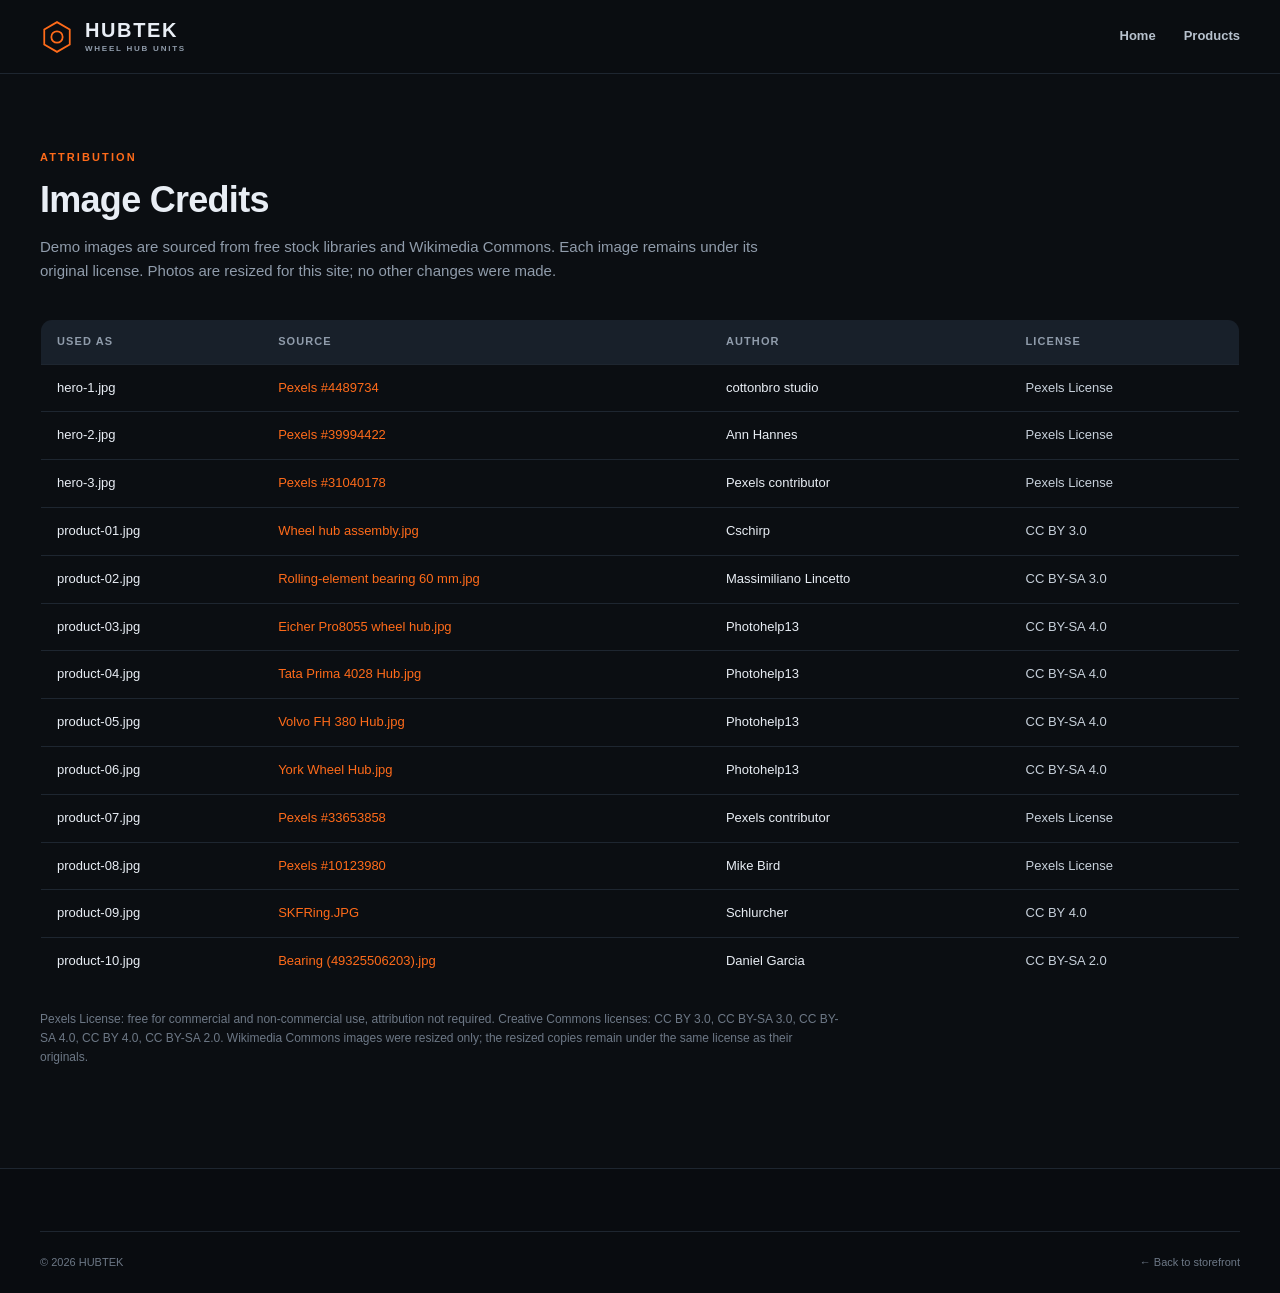
==== credits.html @ 207f2d63 "更新网站内容与图片资源" ====
<!DOCTYPE html>
<html lang="en">
<head>
  <meta charset="UTF-8">
  <meta name="viewport" content="width=device-width, initial-scale=1.0">
  <title>Image Credits | HUBTEK</title>
  <link rel="icon" href="data:image/svg+xml,%3Csvg xmlns='http://www.w3.org/2000/svg' viewBox='0 0 64 64'%3E%3Crect width='64' height='64' rx='14' fill='%230b0e12'/%3E%3Cpath d='M32 8 52 20v24L32 56 12 44V20z' fill='none' stroke='%23ff6b1a' stroke-width='4'/%3E%3C/svg%3E">
  <link rel="stylesheet" href="css/style.css">
  <style>
    .credits-page { padding: 70px 0 100px; }
    .credits-page h1 { font-size: 36px; margin-bottom: 14px; }
    .credits-lead { color: var(--muted); max-width: 760px; margin-bottom: 36px; }
    .credits-table { width: 100%; border-collapse: collapse; border: 1px solid var(--line); border-radius: 12px; overflow: hidden; }
    .credits-table th, .credits-table td { padding: 13px 16px; text-align: left; border-bottom: 1px solid var(--line-soft); font-size: 13px; vertical-align: top; }
    .credits-table th { background: var(--panel-2); color: var(--muted); font-size: 11px; text-transform: uppercase; letter-spacing: .1em; }
    .credits-table tr:last-child td { border-bottom: 0; }
    .credits-table a { color: var(--accent); }
    .license { white-space: nowrap; color: var(--silver); }
    .credits-note { margin-top: 24px; color: var(--muted-2); font-size: 12px; max-width: 800px; }
    @media (max-width: 620px) { .credits-table th, .credits-table td { padding: 10px; font-size: 11px; } }
  </style>
</head>
<body>
  <header class="site-header">
    <div class="container header-inner">
      <a class="brand" href="index.html">
        <svg class="brand-mark" viewBox="0 0 48 48" aria-hidden="true">
          <path d="M24 3 42 13.5v21L24 45 6 34.5v-21z" fill="none" stroke="currentColor" stroke-width="2.5"/>
          <circle cx="24" cy="24" r="8" fill="none" stroke="currentColor" stroke-width="2.5"/>
        </svg>
        <span class="brand-text"><strong>HUBTEK</strong><small>WHEEL HUB UNITS</small></span>
      </a>
      <nav class="main-nav"><a href="index.html#home">Home</a><a href="index.html#products">Products</a></nav>
    </div>
  </header>

  <main class="credits-page">
    <div class="container">
      <span class="eyebrow">ATTRIBUTION</span>
      <h1>Image Credits</h1>
      <p class="credits-lead">Demo images are sourced from free stock libraries and Wikimedia Commons. Each image remains under its original license. Photos are resized for this site; no other changes were made.</p>

      <table class="credits-table">
        <thead><tr><th>Used as</th><th>Source</th><th>Author</th><th>License</th></tr></thead>
        <tbody>
          <tr><td>hero-1.jpg</td><td><a href="https://www.pexels.com/photo/chrome-car-wheel-with-tire-4489734/">Pexels #4489734</a></td><td>cottonbro studio</td><td class="license">Pexels License</td></tr>
          <tr><td>hero-2.jpg</td><td><a href="https://www.pexels.com/photo/close-up-photo-of-industrial-ball-bearings-39994422/">Pexels #39994422</a></td><td>Ann Hannes</td><td class="license">Pexels License</td></tr>
          <tr><td>hero-3.jpg</td><td><a href="https://www.pexels.com/photo/auto-repair-dismantled-car-brake-system-31040178/">Pexels #31040178</a></td><td>Pexels contributor</td><td class="license">Pexels License</td></tr>
          <tr><td>product-01.jpg</td><td><a href="https://commons.wikimedia.org/wiki/File:Wheel_hub_assembly.jpg">Wheel hub assembly.jpg</a></td><td>Cschirp</td><td class="license">CC BY 3.0</td></tr>
          <tr><td>product-02.jpg</td><td><a href="https://commons.wikimedia.org/wiki/File:Rolling-element_bearing_60_mm.jpg">Rolling-element bearing 60 mm.jpg</a></td><td>Massimiliano Lincetto</td><td class="license">CC BY-SA 3.0</td></tr>
          <tr><td>product-03.jpg</td><td><a href="https://commons.wikimedia.org/wiki/File:Eicher_Pro8055_wheel_hub.jpg">Eicher Pro8055 wheel hub.jpg</a></td><td>Photohelp13</td><td class="license">CC BY-SA 4.0</td></tr>
          <tr><td>product-04.jpg</td><td><a href="https://commons.wikimedia.org/wiki/File:Tata_Prima_4028_Hub.jpg">Tata Prima 4028 Hub.jpg</a></td><td>Photohelp13</td><td class="license">CC BY-SA 4.0</td></tr>
          <tr><td>product-05.jpg</td><td><a href="https://commons.wikimedia.org/wiki/File:Volvo_FH_380_Hub.jpg">Volvo FH 380 Hub.jpg</a></td><td>Photohelp13</td><td class="license">CC BY-SA 4.0</td></tr>
          <tr><td>product-06.jpg</td><td><a href="https://commons.wikimedia.org/wiki/File:York_Wheel_Hub.jpg">York Wheel Hub.jpg</a></td><td>Photohelp13</td><td class="license">CC BY-SA 4.0</td></tr>
          <tr><td>product-07.jpg</td><td><a href="https://www.pexels.com/photo/rusty-industrial-car-brake-drums-in-junkyard-33653858/">Pexels #33653858</a></td><td>Pexels contributor</td><td class="license">Pexels License</td></tr>
          <tr><td>product-08.jpg</td><td><a href="https://www.pexels.com/photo/close-up-shot-of-an-alloy-wheel-10123980/">Pexels #10123980</a></td><td>Mike Bird</td><td class="license">Pexels License</td></tr>
          <tr><td>product-09.jpg</td><td><a href="https://commons.wikimedia.org/wiki/File:SKFRing.JPG">SKFRing.JPG</a></td><td>Schlurcher</td><td class="license">CC BY 4.0</td></tr>
          <tr><td>product-10.jpg</td><td><a href="https://commons.wikimedia.org/wiki/File:Bearing_(49325506203).jpg">Bearing (49325506203).jpg</a></td><td>Daniel Garcia</td><td class="license">CC BY-SA 2.0</td></tr>
        </tbody>
      </table>

      <p class="credits-note">Pexels License: free for commercial and non-commercial use, attribution not required. Creative Commons licenses: <a href="https://creativecommons.org/licenses/by/3.0/">CC BY 3.0</a>, <a href="https://creativecommons.org/licenses/by-sa/3.0/">CC BY-SA 3.0</a>, <a href="https://creativecommons.org/licenses/by-sa/4.0/">CC BY-SA 4.0</a>, <a href="https://creativecommons.org/licenses/by/4.0/">CC BY 4.0</a>, <a href="https://creativecommons.org/licenses/by-sa/2.0/">CC BY-SA 2.0</a>. Wikimedia Commons images were resized only; the resized copies remain under the same license as their originals.</p>
    </div>
  </main>

  <footer class="site-footer">
    <div class="container footer-bottom">
      <span>© <span id="year"></span> HUBTEK</span>
      <a href="index.html">← Back to storefront</a>
    </div>
  </footer>
  <script>document.getElementById("year").textContent = new Date().getFullYear();</script>
</body>
</html>
---- css/style.css ----
/* ============================================================
   HUBTEK — industrial dark storefront
   Plain CSS, no framework, no build step.
   ============================================================ */

:root {
  --bg: #0b0e12;
  --bg-alt: #0e1218;
  --panel: #131921;
  --panel-2: #18202a;
  --line: #27303c;
  --line-soft: #1e2630;
  --text: #e9eef5;
  --muted: #909cab;
  --muted-2: #6d7886;
  --accent: #ff6b1a;
  --accent-soft: rgba(255, 107, 26, 0.12);
  --silver: #c7d0da;
  --radius: 14px;
  --radius-sm: 9px;
  --shadow: 0 18px 48px rgba(0, 0, 0, 0.35);
  --container: 1200px;
  --header-h: 74px;
  font-synthesis: none;
}

* { box-sizing: border-box; }

html {
  scroll-behavior: smooth;
  scroll-padding-top: calc(var(--header-h) + 18px);
}

body {
  margin: 0;
  background: var(--bg);
  color: var(--text);
  font-family: "Inter", "Segoe UI", Roboto, Helvetica, Arial, sans-serif;
  font-size: 15px;
  line-height: 1.6;
  -webkit-font-smoothing: antialiased;
}

a { color: inherit; text-decoration: none; }
button { font: inherit; cursor: pointer; }
img, svg { display: block; max-width: 100%; }
h1, h2, h3, h4 { margin: 0; line-height: 1.18; letter-spacing: -0.02em; }
p { margin: 0; }

.container {
  width: min(100% - 48px, var(--container));
  margin-inline: auto;
}

.eyebrow {
  display: inline-block;
  color: var(--accent);
  font-size: 11px;
  font-weight: 800;
  letter-spacing: 0.19em;
  text-transform: uppercase;
  margin-bottom: 12px;
}

/* ------------------------------------------------------------
   HEADER
   ------------------------------------------------------------ */
.site-header {
  position: sticky;
  top: 0;
  z-index: 60;
  height: var(--header-h);
  background: rgba(11, 14, 18, 0.88);
  backdrop-filter: blur(16px);
  border-bottom: 1px solid var(--line-soft);
}

.header-inner {
  height: 100%;
  display: flex;
  align-items: center;
  gap: 32px;
}

.brand { display: inline-flex; align-items: center; gap: 11px; flex-shrink: 0; }
.brand-mark { width: 34px; height: 34px; color: var(--accent); }
.brand-text { display: flex; flex-direction: column; line-height: 1; }
.brand-text strong { font-size: 20px; font-weight: 900; letter-spacing: 0.08em; }
.brand-text small { margin-top: 5px; font-size: 8px; letter-spacing: 0.22em; color: var(--muted); font-weight: 700; }

.main-nav { display: flex; align-items: center; gap: 28px; margin-left: auto; }
.main-nav a {
  font-size: 13px;
  font-weight: 600;
  color: #b7c1cd;
  transition: color 0.2s ease;
  position: relative;
}
.main-nav a::after {
  content: "";
  position: absolute;
  left: 0; bottom: -8px;
  width: 0; height: 2px;
  background: var(--accent);
  transition: width 0.2s ease;
}
.main-nav a:hover { color: #fff; }
.main-nav a:hover::after { width: 100%; }

.header-cta {
  flex-shrink: 0;
  padding: 10px 18px;
  border: 1px solid var(--accent);
  border-radius: 8px;
  color: #fff;
  font-size: 12px;
  font-weight: 750;
  letter-spacing: 0.02em;
  transition: background 0.2s ease, transform 0.2s ease;
}
.header-cta span { margin-left: 6px; }
.header-cta:hover { background: var(--accent); transform: translateY(-1px); }

.nav-toggle {
  display: none;
  width: 40px; height: 40px;
  padding: 9px;
  border: 1px solid var(--line);
  border-radius: 8px;
  background: transparent;
}
.nav-toggle span { display: block; height: 2px; background: var(--text); margin: 5px 0; border-radius: 2px; }

/* ------------------------------------------------------------
   HERO CAROUSEL
   ------------------------------------------------------------ */
.hero {
  position: relative;
  min-height: 540px;
  overflow: hidden;
  background: #0d1117;
  border-bottom: 1px solid var(--line-soft);
}

.hero-grid {
  position: absolute;
  inset: 0;
  pointer-events: none;
  opacity: 0.5;
  background-image:
    linear-gradient(rgba(255,255,255,0.032) 1px, transparent 1px),
    linear-gradient(90deg, rgba(255,255,255,0.032) 1px, transparent 1px);
  background-size: 58px 58px;
  mask-image: linear-gradient(90deg, transparent, #000 30%, #000 70%, transparent);
  -webkit-mask-image: linear-gradient(90deg, transparent, #000 30%, #000 70%, transparent);
}

.hero-slides { position: absolute; inset: 0; }

.hero-slide {
  position: absolute;
  inset: 0;
  display: flex;
  align-items: center;
  opacity: 0;
  visibility: hidden;
  transform: translateX(28px);
  transition: opacity 0.65s ease, transform 0.65s ease, visibility 0.65s;
}
.hero-slide.is-active { opacity: 1; visibility: visible; transform: none; }

.hero-slide::before {
  content: "";
  position: absolute;
  width: 720px; height: 720px;
  right: -140px; top: -190px;
  border-radius: 50%;
  background: radial-gradient(circle, var(--slide-accent, #ff6b1a) 0%, transparent 66%);
  opacity: 0.1;
  pointer-events: none;
}

.hero-inner {
  position: relative;
  width: min(100% - 48px, var(--container));
  margin-inline: auto;
  display: grid;
  grid-template-columns: 1.05fr 0.95fr;
  align-items: center;
  gap: 40px;
  padding: 70px 0 96px;
}

.hero-copy { max-width: 590px; }
.hero-copy .eyebrow { color: var(--slide-accent, var(--accent)); }
.hero-copy h1 {
  font-size: clamp(38px, 5vw, 62px);
  font-weight: 850;
  letter-spacing: -0.045em;
  margin-bottom: 20px;
}
.hero-copy h1 em {
  font-style: normal;
  color: var(--slide-accent, var(--accent));
}
.hero-copy p {
  color: #aab5c3;
  font-size: 17px;
  max-width: 520px;
  margin-bottom: 30px;
}
.hero-actions { display: flex; align-items: center; gap: 22px; flex-wrap: wrap; }

.button {
  display: inline-flex;
  align-items: center;
  justify-content: center;
  gap: 10px;
  padding: 13px 24px;
  border-radius: 9px;
  background: var(--slide-accent, var(--accent));
  color: #0b0e12;
  font-size: 13px;
  font-weight: 800;
  border: 1px solid transparent;
  transition: transform 0.2s ease, filter 0.2s ease;
}
.button:hover { transform: translateY(-2px); filter: brightness(1.1); }
.button span { font-size: 17px; line-height: 1; }

.button-ghost {
  background: transparent;
  color: var(--text);
  border-color: var(--line);
  padding: 11px 20px;
}
.button-ghost:hover { border-color: var(--muted); filter: none; }

.hero-specs { display: flex; gap: 26px; flex-wrap: wrap; margin-top: 30px; }
.hero-specs div { border-left: 2px solid var(--slide-accent, var(--accent)); padding-left: 12px; }
.hero-specs strong { display: block; font-size: 15px; letter-spacing: -0.01em; }
.hero-specs span { font-size: 11px; color: var(--muted); text-transform: uppercase; letter-spacing: 0.1em; }

.hero-art { position: relative; display: grid; place-items: center; min-height: 380px; }
.hero-photo-frame {
  position: relative;
  width: min(100%, 450px);
  aspect-ratio: 1 / 1;
  border-radius: 22px;
  overflow: hidden;
  border: 1px solid rgba(255,255,255,0.14);
  box-shadow: 0 30px 70px rgba(0,0,0,0.55), 0 0 0 8px rgba(255,255,255,0.02);
}
.hero-photo-frame::after {
  content: "";
  position: absolute;
  inset: 0;
  background: linear-gradient(160deg, rgba(255,255,255,0.07), transparent 42%, rgba(0,0,0,0.38));
  pointer-events: none;
}
.hero-photo { width: 100%; height: 100%; object-fit: cover; }
.hero-art-ring {
  position: absolute;
  width: 400px; height: 400px;
  border: 1px dashed rgba(255,255,255,0.11);
  border-radius: 50%;
}
.hero-art-ring::after {
  content: "";
  position: absolute;
  inset: 54px;
  border: 1px solid rgba(255,255,255,0.05);
  border-radius: 50%;
}

.hero-controls {
  position: absolute;
  left: 0; right: 0; bottom: 30px;
  display: flex;
  align-items: center;
  justify-content: center;
  gap: 18px;
  z-index: 3;
}
.hero-arrow {
  width: 36px; height: 36px;
  border-radius: 50%;
  border: 1px solid var(--line);
  background: rgba(12,16,21,0.75);
  color: var(--text);
  font-size: 22px;
  line-height: 1;
  transition: border-color 0.2s ease, background 0.2s ease;
}
.hero-arrow:hover { border-color: var(--accent); background: var(--accent); color: #0b0e12; }
.hero-dots { display: flex; gap: 9px; }
.hero-dot {
  width: 26px; height: 4px;
  padding: 0;
  border: 0;
  border-radius: 3px;
  background: #3a4551;
  transition: width 0.3s ease, background 0.3s ease;
}
.hero-dot.is-active { width: 48px; background: var(--accent); }

/* ------------------------------------------------------------
   BENEFITS
   ------------------------------------------------------------ */
.benefits { background: var(--bg-alt); border-bottom: 1px solid var(--line-soft); }
.benefits-grid {
  display: grid;
  grid-template-columns: repeat(4, 1fr);
  padding-block: 28px;
}
.benefit {
  display: flex;
  align-items: center;
  gap: 14px;
  padding: 6px 24px;
  border-right: 1px solid var(--line-soft);
}
.benefit:first-child { padding-left: 0; }
.benefit:last-child { border-right: 0; }
.benefit-icon {
  width: 40px; height: 40px; flex-shrink: 0;
  display: grid; place-items: center;
  border-radius: 10px;
  background: var(--accent-soft);
  color: var(--accent);
}
.benefit-icon svg { width: 20px; height: 20px; }
.benefit strong { display: block; font-size: 13px; }
.benefit span { display: block; font-size: 11px; color: var(--muted); }

/* ------------------------------------------------------------
   SECTION SHELL
   ------------------------------------------------------------ */
.section { padding: 92px 0; }
.section-alt { background: var(--bg-alt); border-block: 1px solid var(--line-soft); }
.section-heading {
  display: flex;
  align-items: end;
  justify-content: space-between;
  gap: 24px;
  margin-bottom: 38px;
}
.section-heading h2 { font-size: clamp(27px, 3.4vw, 38px); font-weight: 800; }
.section-heading p { margin-top: 12px; color: var(--muted); max-width: 600px; }
.text-link { color: var(--accent); font-size: 13px; font-weight: 700; white-space: nowrap; }
.text-link span { margin-left: 6px; }
.text-link:hover { text-decoration: underline; }
.count-pill {
  border: 1px solid var(--line);
  border-radius: 100px;
  padding: 7px 14px;
  font-size: 12px;
  color: var(--muted);
  white-space: nowrap;
}

/* ------------------------------------------------------------
   CATEGORIES
   ------------------------------------------------------------ */
.category-grid {
  display: grid;
  grid-template-columns: repeat(3, 1fr);
  gap: 18px;
}
.category-card {
  position: relative;
  text-align: left;
  padding: 26px;
  min-height: 152px;
  border: 1px solid var(--line);
  border-radius: var(--radius);
  background: linear-gradient(145deg, var(--panel), #10151b);
  color: var(--text);
  overflow: hidden;
  transition: border-color 0.25s ease, transform 0.25s ease, background 0.25s ease;
}
.category-card::after {
  content: "";
  position: absolute;
  right: -46px; bottom: -66px;
  width: 160px; height: 160px;
  border-radius: 50%;
  border: 28px solid rgba(255,255,255,0.028);
  transition: border-color 0.25s ease;
}
.category-card:hover {
  transform: translateY(-4px);
  border-color: var(--accent);
  background: linear-gradient(145deg, #1a1f27, #12171d);
}
.category-card:hover::after { border-color: rgba(255,107,26,0.12); }
.category-icon {
  width: 44px; height: 44px;
  display: grid; place-items: center;
  border-radius: 10px;
  background: rgba(255,255,255,0.045);
  color: var(--silver);
  margin-bottom: 18px;
}
.category-icon svg { width: 23px; height: 23px; }
.category-card:hover .category-icon { background: var(--accent-soft); color: var(--accent); }
.category-card h3 { font-size: 17px; margin-bottom: 5px; }
.category-card p { font-size: 12px; color: var(--muted); }
.category-count {
  position: absolute;
  top: 24px; right: 24px;
  font-size: 11px;
  color: var(--muted-2);
  letter-spacing: 0.08em;
}

/* ------------------------------------------------------------
   FILTER + PRODUCTS
   ------------------------------------------------------------ */
.filter-bar { display: flex; flex-wrap: wrap; gap: 9px; margin-bottom: 28px; }
.filter-chip {
  padding: 8px 16px;
  border-radius: 100px;
  border: 1px solid var(--line);
  background: transparent;
  color: var(--muted);
  font-size: 12px;
  font-weight: 650;
  transition: all 0.2s ease;
}
.filter-chip:hover { color: var(--text); border-color: #46505e; }
.filter-chip.is-active { background: var(--accent); border-color: var(--accent); color: #0b0e12; }

.product-grid {
  display: grid;
  grid-template-columns: repeat(4, minmax(0, 1fr));
  gap: 18px;
}
.product-card {
  position: relative;
  display: flex;
  flex-direction: column;
  border: 1px solid var(--line);
  border-radius: var(--radius);
  background: var(--panel);
  overflow: hidden;
  transition: transform 0.25s ease, border-color 0.25s ease, box-shadow 0.25s ease;
  animation: cardIn 0.35s ease both;
}
.product-card:hover {
  transform: translateY(-6px);
  border-color: #4a5666;
  box-shadow: var(--shadow);
}
@keyframes cardIn { from { opacity: 0; transform: translateY(10px); } to { opacity: 1; transform: none; } }

.product-media {
  position: relative;
  height: 210px;
  display: grid;
  place-items: center;
  background: radial-gradient(circle at 50% 42%, #1d2631 0%, #11161d 68%);
  border-bottom: 1px solid var(--line-soft);
  overflow: hidden;
}
.product-media::before {
  content: "";
  position: absolute;
  inset: 0;
  background-image: linear-gradient(rgba(255,255,255,0.025) 1px, transparent 1px),
                    linear-gradient(90deg, rgba(255,255,255,0.025) 1px, transparent 1px);
  background-size: 26px 26px;
}
.product-photo {
  position: relative;
  width: 100%;
  height: 100%;
  object-fit: cover;
  filter: saturate(0.9) contrast(1.04) brightness(0.92);
  transition: transform 0.5s ease, filter 0.35s ease;
}
.product-card:hover .product-photo { transform: scale(1.07); filter: saturate(1) contrast(1.02) brightness(1); }
.product-badge {
  position: absolute;
  top: 13px; left: 13px;
  z-index: 2;
  padding: 5px 9px;
  border-radius: 5px;
  background: var(--product-accent, var(--accent));
  color: #0b0e12;
  font-size: 9px;
  font-weight: 850;
  letter-spacing: 0.1em;
}
.product-oem-tag {
  position: absolute;
  bottom: 11px; right: 12px;
  z-index: 2;
  font-size: 10px;
  color: var(--muted);
  letter-spacing: 0.07em;
}
.product-info { padding: 18px 18px 20px; display: flex; flex-direction: column; flex: 1; }
.product-cat { font-size: 10px; text-transform: uppercase; letter-spacing: 0.14em; color: var(--muted-2); margin-bottom: 7px; }
.product-info h3 { font-size: 15px; line-height: 1.35; margin-bottom: 6px; min-height: 40px; }
.product-fit { font-size: 12px; color: var(--muted); margin-bottom: 16px; }
.product-bottom { display: flex; align-items: center; justify-content: space-between; gap: 8px; margin-top: auto; }
.product-price { font-size: 19px; font-weight: 800; letter-spacing: -0.02em; }
.product-price small { font-size: 11px; color: var(--muted-2); font-weight: 500; }
.product-detail-btn {
  border: 1px solid var(--line);
  background: transparent;
  color: var(--text);
  border-radius: 7px;
  padding: 7px 12px;
  font-size: 11px;
  font-weight: 700;
  white-space: nowrap;
  transition: border-color 0.2s ease, background 0.2s ease, color 0.2s ease;
}
.product-detail-btn:hover { background: var(--accent); border-color: var(--accent); color: #0b0e12; }
.empty-state { grid-column: 1 / -1; padding: 70px 20px; text-align: center; color: var(--muted); border: 1px dashed var(--line); border-radius: var(--radius); }

/* ------------------------------------------------------------
   PROMOTIONS
   ------------------------------------------------------------ */
.promo-grid { display: grid; grid-template-columns: repeat(3, 1fr); gap: 18px; }
.promo-card {
  position: relative;
  padding: 30px;
  min-height: 250px;
  border: 1px solid var(--line);
  border-radius: var(--radius);
  background: linear-gradient(150deg, var(--panel) 0%, #0f141a 100%);
  overflow: hidden;
  display: flex;
  flex-direction: column;
}
.promo-card::before {
  content: "";
  position: absolute;
  top: -80px; right: -60px;
  width: 220px; height: 220px;
  border-radius: 50%;
  background: var(--promo-accent, var(--accent));
  opacity: 0.09;
  filter: blur(2px);
}
.promo-card::after {
  content: "";
  position: absolute;
  top: 0; left: 30px; right: 30px;
  height: 2px;
  background: var(--promo-accent, var(--accent));
  opacity: 0.85;
}
.promo-tag { font-size: 10px; font-weight: 800; letter-spacing: 0.16em; color: var(--promo-accent, var(--accent)); margin-bottom: 14px; }
.promo-card h3 { font-size: 24px; margin-bottom: 12px; }
.promo-card p { font-size: 13px; color: var(--muted); max-width: 300px; }
.promo-foot { margin-top: auto; padding-top: 26px; display: flex; align-items: center; gap: 10px; }
.promo-code {
  border: 1px dashed var(--promo-accent, var(--accent));
  border-radius: 6px;
  padding: 6px 11px;
  font-size: 11px;
  font-weight: 800;
  letter-spacing: 0.08em;
  color: var(--promo-accent, var(--accent));
  background: transparent;
  transition: background 0.2s ease;
}
.promo-code:hover { background: rgba(255,255,255,0.05); }
.promo-note { font-size: 10px; color: var(--muted-2); }

/* ------------------------------------------------------------
   SUPPORT STRIP + FOOTER
   ------------------------------------------------------------ */
.support-strip {
  padding: 58px 0;
  border-top: 1px solid var(--line-soft);
  background:
    radial-gradient(circle at 85% 50%, rgba(255,107,26,0.12), transparent 42%),
    var(--bg-alt);
}
.support-inner { display: flex; align-items: center; justify-content: space-between; gap: 30px; }
.support-inner h2 { font-size: 28px; }
.support-inner p { margin-top: 10px; color: var(--muted); font-size: 13px; }
.button-light { background: #e9eef5; color: #0b0e12; flex-shrink: 0; }

.site-footer { background: #090c10; border-top: 1px solid var(--line-soft); padding-top: 62px; }
.footer-grid {
  display: grid;
  grid-template-columns: 1.6fr 1fr 1fr 1fr;
  gap: 40px;
  padding-bottom: 52px;
}
.footer-about p { margin-top: 18px; max-width: 300px; font-size: 12px; color: var(--muted); }
.footer-col { display: flex; flex-direction: column; gap: 12px; }
.footer-col h3 { font-size: 12px; text-transform: uppercase; letter-spacing: 0.14em; margin-bottom: 6px; color: var(--text); }
.footer-col a, .footer-col span { font-size: 12px; color: var(--muted); }
.footer-col a:hover { color: var(--accent); }
.footer-bottom {
  display: flex;
  align-items: center;
  justify-content: space-between;
  gap: 20px;
  padding-block: 22px;
  border-top: 1px solid var(--line-soft);
  font-size: 11px;
  color: var(--muted-2);
}
.footer-bottom-links { display: inline-flex; gap: 22px; }
.footer-bottom a:hover { color: var(--accent); }

/* ------------------------------------------------------------
   MODAL
   ------------------------------------------------------------ */
.modal[hidden] { display: none; }
.modal { position: fixed; inset: 0; z-index: 100; display: grid; place-items: center; padding: 24px; }
.modal-backdrop { position: absolute; inset: 0; background: rgba(3,5,8,0.82); backdrop-filter: blur(6px); }
.modal-panel {
  position: relative;
  width: min(100%, 760px);
  max-height: min(90vh, 760px);
  overflow-y: auto;
  border: 1px solid var(--line);
  border-radius: 18px;
  background: var(--panel);
  box-shadow: 0 30px 90px rgba(0,0,0,0.6);
  animation: modalIn 0.25s ease both;
}
@keyframes modalIn { from { opacity: 0; transform: translateY(14px) scale(0.98); } to { opacity: 1; transform: none; } }
.modal-close {
  position: absolute;
  top: 16px; right: 16px;
  z-index: 3;
  width: 36px; height: 36px;
  border-radius: 50%;
  border: 1px solid var(--line);
  background: rgba(10,13,17,0.7);
  color: var(--text);
  font-size: 22px;
  line-height: 1;
}
.modal-close:hover { border-color: var(--accent); color: var(--accent); }
.modal-layout { display: grid; grid-template-columns: 0.9fr 1.1fr; }
.modal-media {
  display: grid;
  place-items: center;
  min-height: 340px;
  padding: 20px;
  background: radial-gradient(circle at 50% 45%, #202a36, #11161d 70%);
  border-right: 1px solid var(--line-soft);
}
.modal-photo { width: 100%; height: 100%; max-height: 340px; object-fit: cover; border-radius: 10px; }
.modal-content { padding: 34px 32px 32px; }
.modal-content .product-cat { margin-bottom: 10px; }
.modal-content h2 { font-size: 25px; margin-bottom: 8px; }
.modal-fit { color: var(--muted); font-size: 13px; }
.modal-price-row { display: flex; align-items: baseline; gap: 12px; margin: 22px 0; padding-bottom: 20px; border-bottom: 1px solid var(--line-soft); }
.modal-price-row strong { font-size: 30px; letter-spacing: -0.03em; }
.modal-price-row span { font-size: 11px; color: var(--muted-2); }
.spec-table { display: grid; grid-template-columns: 1fr 1fr; gap: 1px; background: var(--line-soft); border: 1px solid var(--line-soft); border-radius: 9px; overflow: hidden; }
.spec-cell { background: var(--panel-2); padding: 11px 13px; }
.spec-cell dt { font-size: 10px; text-transform: uppercase; letter-spacing: 0.1em; color: var(--muted-2); margin-bottom: 3px; }
.spec-cell dd { margin: 0; font-size: 13px; font-weight: 600; }
.modal-oem { margin-top: 22px; display: flex; align-items: center; justify-content: space-between; gap: 12px; padding: 13px 15px; border: 1px solid var(--line); border-radius: 9px; background: var(--bg-alt); }
.modal-oem div { min-width: 0; }
.modal-oem span { display: block; font-size: 10px; text-transform: uppercase; letter-spacing: 0.12em; color: var(--muted-2); }
.modal-oem strong { font-size: 14px; word-break: break-all; }
.copy-btn { border: 1px solid var(--line); border-radius: 7px; background: transparent; color: var(--text); padding: 7px 11px; font-size: 11px; font-weight: 700; white-space: nowrap; }
.copy-btn:hover { border-color: var(--accent); color: var(--accent); }
.modal-note { margin-top: 16px; font-size: 11px; color: var(--muted-2); }

.toast {
  position: fixed;
  left: 50%; bottom: 28px;
  transform: translate(-50%, 20px);
  padding: 10px 18px;
  border-radius: 8px;
  background: #e9eef5;
  color: #0b0e12;
  font-size: 12px;
  font-weight: 700;
  opacity: 0;
  pointer-events: none;
  transition: opacity 0.25s ease, transform 0.25s ease;
  z-index: 120;
}
.toast.is-visible { opacity: 1; transform: translate(-50%, 0); }

/* ------------------------------------------------------------
   ICONS
   ------------------------------------------------------------ */
.hub-svg { width: 100%; height: auto; }
.icon { width: 22px; height: 22px; fill: none; stroke: currentColor; stroke-width: 1.7; stroke-linecap: round; stroke-linejoin: round; }

/* ------------------------------------------------------------
   RESPONSIVE
   ------------------------------------------------------------ */
@media (max-width: 1080px) {
  .product-grid { grid-template-columns: repeat(3, minmax(0, 1fr)); }
  .main-nav { gap: 18px; }
  .header-inner { gap: 20px; }
}

@media (max-width: 900px) {
  .container, .hero-inner { width: min(100% - 36px, var(--container)); }
  .main-nav {
    position: absolute;
    top: var(--header-h); left: 0; right: 0;
    display: none;
    flex-direction: column;
    align-items: stretch;
    gap: 0;
    padding: 12px 18px 18px;
    background: #0d1117;
    border-bottom: 1px solid var(--line);
  }
  .main-nav.is-open { display: flex; }
  .main-nav a { padding: 11px 4px; border-bottom: 1px solid var(--line-soft); }
  .main-nav a::after { display: none; }
  .nav-toggle { display: block; margin-left: auto; }
  .header-cta { display: none; }
  .hero { min-height: 0; }
  .hero-slides { position: relative; }
  .hero-slide { position: absolute; inset: 0; align-items: flex-start; }
  .hero-slide:first-child { position: relative; }
  .hero-inner { grid-template-columns: 1fr; gap: 24px; padding: 46px 0 96px; text-align: center; }
  .hero-copy { margin-inline: auto; }
  .hero-copy p { margin-inline: auto; }
  .hero-actions, .hero-specs { justify-content: center; }
  .hero-art { min-height: 280px; }
  .hero-photo-frame { width: min(100%, 320px); }
  .hero-art-ring { width: 280px; height: 280px; }
  .benefits-grid { grid-template-columns: repeat(2, 1fr); row-gap: 20px; }
  .benefit:nth-child(2) { border-right: 0; }
  .benefit:nth-child(3) { padding-left: 0; }
  .category-grid { grid-template-columns: repeat(2, 1fr); }
  .promo-grid { grid-template-columns: 1fr; }
  .promo-card { min-height: 210px; }
  .footer-grid { grid-template-columns: repeat(2, 1fr); }
  .modal-layout { grid-template-columns: 1fr; }
  .modal-media { border-right: 0; border-bottom: 1px solid var(--line-soft); min-height: 250px; }
  .modal-photo { max-height: 250px; }
}

@media (max-width: 620px) {
  .section { padding: 66px 0; }
  .hero-copy h1 { font-size: 38px; }
  .hero-copy p { font-size: 15px; }
  .hero-specs { gap: 14px; }
  .section-heading { align-items: start; flex-direction: column; }
  .product-grid { grid-template-columns: repeat(2, minmax(0, 1fr)); gap: 12px; }
  .product-media { height: 175px; }
  .product-info { padding: 14px; }
  .product-info h3 { font-size: 13px; min-height: 36px; }
  .product-price { font-size: 16px; }
  .product-detail-btn { padding: 6px 8px; font-size: 10px; }
  .category-grid { grid-template-columns: 1fr; }
  .category-card { min-height: 130px; }
  .benefit { padding-inline: 10px; }
  .support-inner { flex-direction: column; align-items: start; }
  .footer-grid { grid-template-columns: 1fr; gap: 30px; }
  .footer-bottom { flex-direction: column; align-items: start; }
  .modal { padding: 12px; }
  .modal-content { padding: 26px 20px; }
  .spec-table { grid-template-columns: 1fr; }
}

@media (prefers-reduced-motion: reduce) {
  *, *::before, *::after { scroll-behavior: auto !important; animation-duration: 0.01ms !important; transition-duration: 0.01ms !important; }
}
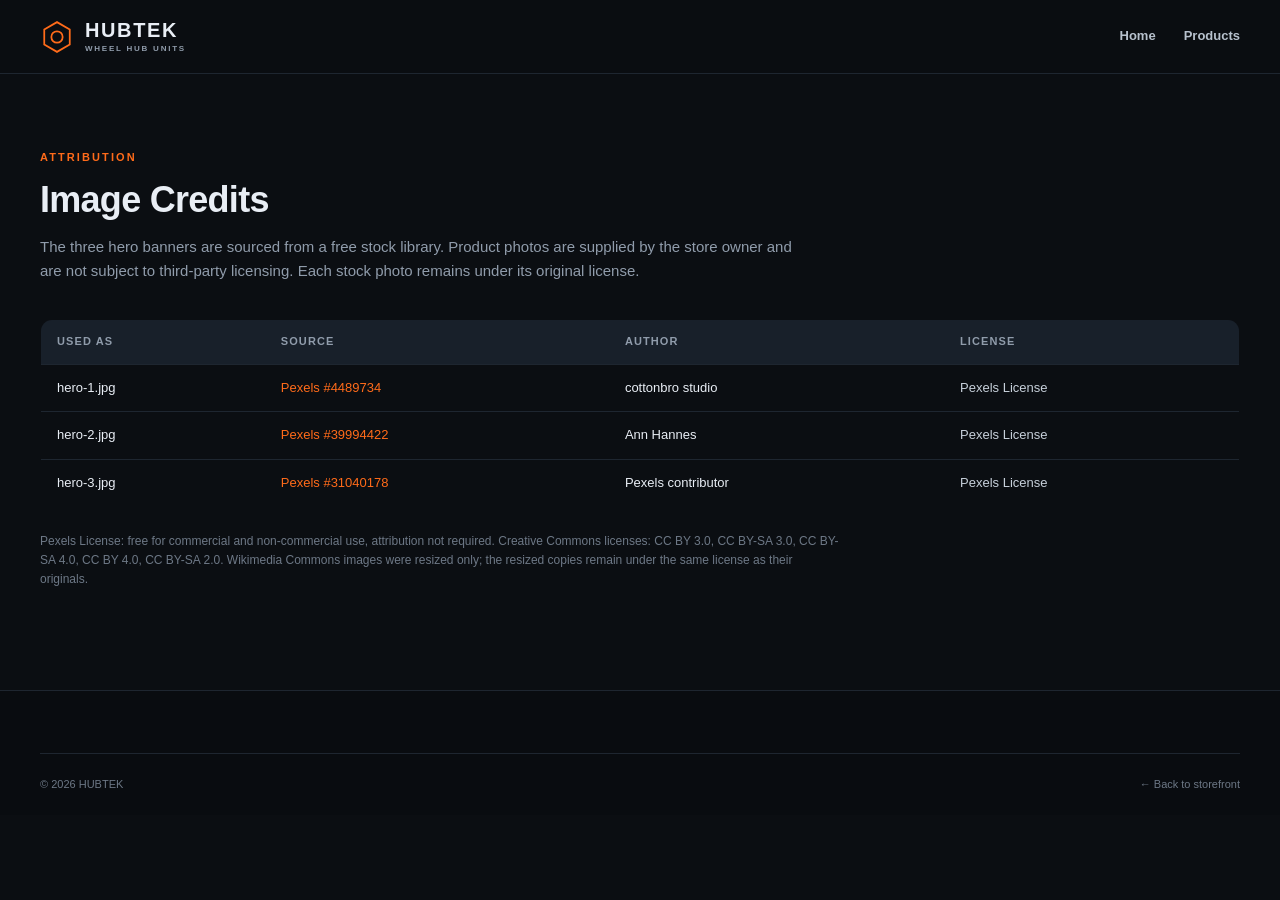
==== commit 13807288: "替换为真实型号产品图：512078/513121/513196/515003/515024/515036" ====
--- a/credits.html
+++ b/credits.html
@@ -38,7 +38,7 @@
     <div class="container">
       <span class="eyebrow">ATTRIBUTION</span>
       <h1>Image Credits</h1>
-      <p class="credits-lead">Demo images are sourced from free stock libraries and Wikimedia Commons. Each image remains under its original license. Photos are resized for this site; no other changes were made.</p>
+      <p class="credits-lead">The three hero banners are sourced from a free stock library. Product photos are supplied by the store owner and are not subject to third-party licensing. Each stock photo remains under its original license.</p>
 
       <table class="credits-table">
         <thead><tr><th>Used as</th><th>Source</th><th>Author</th><th>License</th></tr></thead>
@@ -46,16 +46,6 @@
           <tr><td>hero-1.jpg</td><td><a href="https://www.pexels.com/photo/chrome-car-wheel-with-tire-4489734/">Pexels #4489734</a></td><td>cottonbro studio</td><td class="license">Pexels License</td></tr>
           <tr><td>hero-2.jpg</td><td><a href="https://www.pexels.com/photo/close-up-photo-of-industrial-ball-bearings-39994422/">Pexels #39994422</a></td><td>Ann Hannes</td><td class="license">Pexels License</td></tr>
           <tr><td>hero-3.jpg</td><td><a href="https://www.pexels.com/photo/auto-repair-dismantled-car-brake-system-31040178/">Pexels #31040178</a></td><td>Pexels contributor</td><td class="license">Pexels License</td></tr>
-          <tr><td>product-01.jpg</td><td><a href="https://commons.wikimedia.org/wiki/File:Wheel_hub_assembly.jpg">Wheel hub assembly.jpg</a></td><td>Cschirp</td><td class="license">CC BY 3.0</td></tr>
-          <tr><td>product-02.jpg</td><td><a href="https://commons.wikimedia.org/wiki/File:Rolling-element_bearing_60_mm.jpg">Rolling-element bearing 60 mm.jpg</a></td><td>Massimiliano Lincetto</td><td class="license">CC BY-SA 3.0</td></tr>
-          <tr><td>product-03.jpg</td><td><a href="https://commons.wikimedia.org/wiki/File:Eicher_Pro8055_wheel_hub.jpg">Eicher Pro8055 wheel hub.jpg</a></td><td>Photohelp13</td><td class="license">CC BY-SA 4.0</td></tr>
-          <tr><td>product-04.jpg</td><td><a href="https://commons.wikimedia.org/wiki/File:Tata_Prima_4028_Hub.jpg">Tata Prima 4028 Hub.jpg</a></td><td>Photohelp13</td><td class="license">CC BY-SA 4.0</td></tr>
-          <tr><td>product-05.jpg</td><td><a href="https://commons.wikimedia.org/wiki/File:Volvo_FH_380_Hub.jpg">Volvo FH 380 Hub.jpg</a></td><td>Photohelp13</td><td class="license">CC BY-SA 4.0</td></tr>
-          <tr><td>product-06.jpg</td><td><a href="https://commons.wikimedia.org/wiki/File:York_Wheel_Hub.jpg">York Wheel Hub.jpg</a></td><td>Photohelp13</td><td class="license">CC BY-SA 4.0</td></tr>
-          <tr><td>product-07.jpg</td><td><a href="https://www.pexels.com/photo/rusty-industrial-car-brake-drums-in-junkyard-33653858/">Pexels #33653858</a></td><td>Pexels contributor</td><td class="license">Pexels License</td></tr>
-          <tr><td>product-08.jpg</td><td><a href="https://www.pexels.com/photo/close-up-shot-of-an-alloy-wheel-10123980/">Pexels #10123980</a></td><td>Mike Bird</td><td class="license">Pexels License</td></tr>
-          <tr><td>product-09.jpg</td><td><a href="https://commons.wikimedia.org/wiki/File:SKFRing.JPG">SKFRing.JPG</a></td><td>Schlurcher</td><td class="license">CC BY 4.0</td></tr>
-          <tr><td>product-10.jpg</td><td><a href="https://commons.wikimedia.org/wiki/File:Bearing_(49325506203).jpg">Bearing (49325506203).jpg</a></td><td>Daniel Garcia</td><td class="license">CC BY-SA 2.0</td></tr>
         </tbody>
       </table>
 
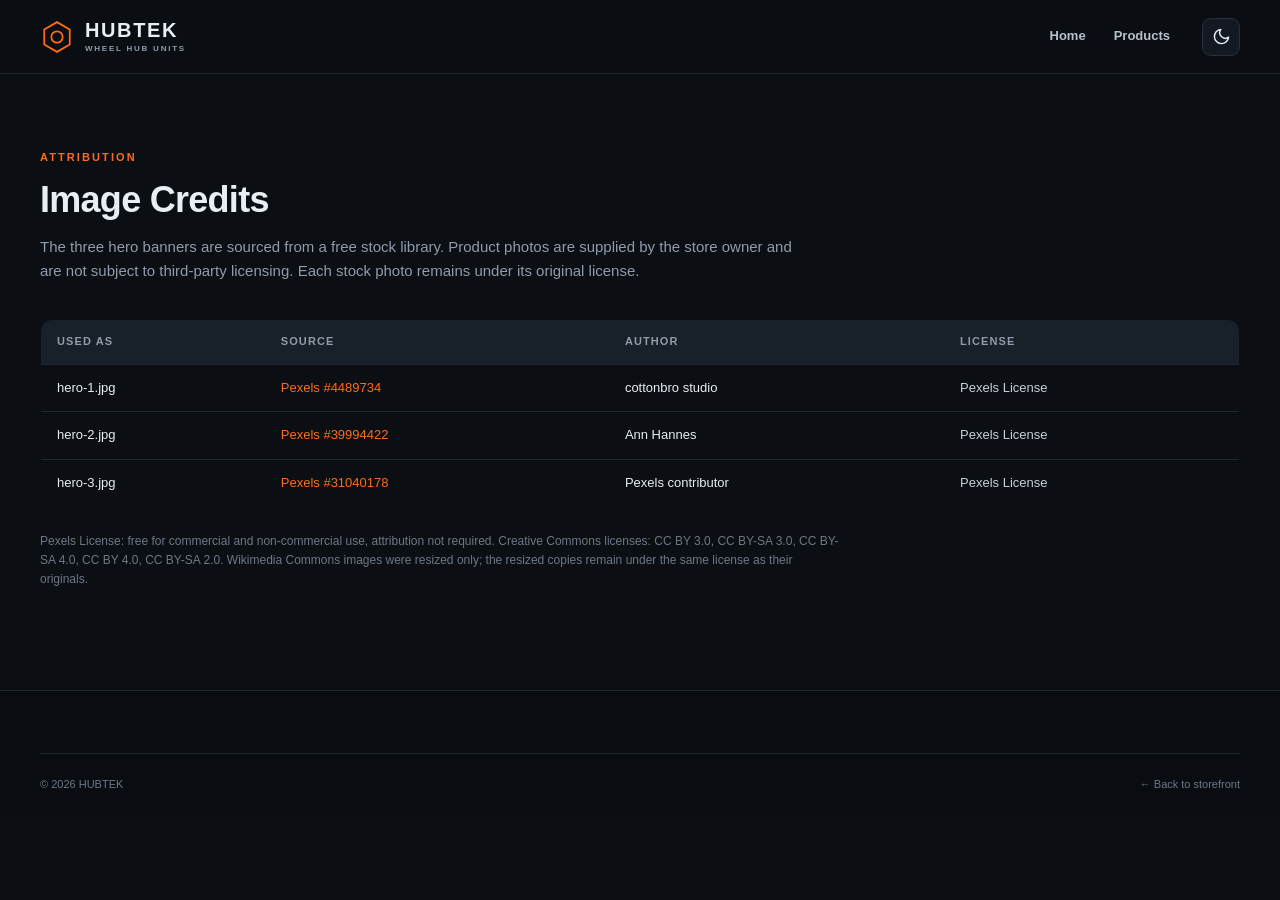
==== commit b122b088: "添加深浅主题切换按钮" ====
--- a/credits.html
+++ b/credits.html
@@ -6,6 +6,14 @@
   <title>Image Credits | HUBTEK</title>
   <link rel="icon" href="data:image/svg+xml,%3Csvg xmlns='http://www.w3.org/2000/svg' viewBox='0 0 64 64'%3E%3Crect width='64' height='64' rx='14' fill='%230b0e12'/%3E%3Cpath d='M32 8 52 20v24L32 56 12 44V20z' fill='none' stroke='%23ff6b1a' stroke-width='4'/%3E%3C/svg%3E">
   <link rel="stylesheet" href="css/style.css">
+  <script>
+    (function () {
+      try {
+        var saved = localStorage.getItem('hubtek-theme');
+        if (saved === 'light' || saved === 'dark') document.documentElement.setAttribute('data-theme', saved);
+      } catch (e) {}
+    })();
+  </script>
   <style>
     .credits-page { padding: 70px 0 100px; }
     .credits-page h1 { font-size: 36px; margin-bottom: 14px; }
@@ -31,6 +39,10 @@
         <span class="brand-text"><strong>HUBTEK</strong><small>WHEEL HUB UNITS</small></span>
       </a>
       <nav class="main-nav"><a href="index.html#home">Home</a><a href="index.html#products">Products</a></nav>
+      <button class="theme-toggle" id="themeToggle" type="button" aria-label="Switch theme" title="切换深色 / 亮色">
+        <svg class="icon-moon" viewBox="0 0 24 24" aria-hidden="true"><path d="M21 12.8A9 9 0 1 1 11.2 3a7 7 0 0 0 9.8 9.8z"/></svg>
+        <svg class="icon-sun" viewBox="0 0 24 24" aria-hidden="true"><circle cx="12" cy="12" r="4"/><path d="M12 2v2M12 20v2M4.9 4.9l1.4 1.4M17.7 17.7l1.4 1.4M2 12h2M20 12h2M4.9 19.1l1.4-1.4M17.7 6.3l1.4-1.4"/></svg>
+      </button>
     </div>
   </header>
 
@@ -59,6 +71,22 @@
       <a href="index.html">← Back to storefront</a>
     </div>
   </footer>
-  <script>document.getElementById("year").textContent = new Date().getFullYear();</script>
+  <script>
+    document.getElementById("year").textContent = new Date().getFullYear();
+    (function () {
+      var btn = document.getElementById("themeToggle");
+      var theme = document.documentElement.getAttribute("data-theme") === "light" ? "light" : "dark";
+      function apply(t) {
+        document.documentElement.setAttribute("data-theme", t);
+        btn.setAttribute("aria-label", t === "light" ? "Switch to dark theme" : "Switch to light theme");
+      }
+      apply(theme);
+      btn.addEventListener("click", function () {
+        theme = theme === "light" ? "dark" : "light";
+        apply(theme);
+        try { localStorage.setItem("hubtek-theme", theme); } catch (e) {}
+      });
+    })();
+  </script>
 </body>
 </html>
--- a/css/style.css
+++ b/css/style.css
@@ -8,6 +8,7 @@
   --bg-alt: #0e1218;
   --panel: #131921;
   --panel-2: #18202a;
+  --panel-alt: #10151b;
   --line: #27303c;
   --line-soft: #1e2630;
   --text: #e9eef5;
@@ -16,12 +17,86 @@
   --accent: #ff6b1a;
   --accent-soft: rgba(255, 107, 26, 0.12);
   --silver: #c7d0da;
+  --on-accent: #0b0e12;
+  --header-bg: rgba(11, 14, 18, 0.88);
+  --nav-link: #b7c1cd;
+  --nav-link-hover: #ffffff;
+  --hero-bg: #0d1117;
+  --hero-text: #aab5c3;
+  --grid-line: rgba(255,255,255,0.032);
+  --grid-line-soft: rgba(255,255,255,0.025);
+  --frame-border: rgba(255,255,255,0.14);
+  --frame-shadow: 0 30px 70px rgba(0,0,0,0.55), 0 0 0 8px rgba(255,255,255,0.02);
+  --photo-overlay: linear-gradient(160deg, rgba(255,255,255,0.07), transparent 42%, rgba(0,0,0,0.38));
+  --ring-border: rgba(255,255,255,0.11);
+  --ring-border-inner: rgba(255,255,255,0.05);
+  --control-bg: rgba(12,16,21,0.75);
+  --dot-inactive: #3a4551;
+  --decor-border: rgba(255,255,255,0.028);
+  --card-hover-bg: linear-gradient(145deg, #1a1f27, #12171d);
+  --card-hover-border: #4a5666;
+  --icon-bg: rgba(255,255,255,0.045);
+  --filter-hover-border: #46505e;
+  --media-bg: radial-gradient(circle at 50% 42%, #1d2631 0%, #11161d 68%);
+  --modal-media-bg: radial-gradient(circle at 50% 45%, #202a36, #11161d 70%);
+  --hover-bg: rgba(255,255,255,0.05);
+  --glow: rgba(255,107,26,0.12);
+  --button-light-bg: #e9eef5;
+  --button-light-text: #0b0e12;
+  --footer-bg: #090c10;
+  --backdrop: rgba(3,5,8,0.82);
   --radius: 14px;
   --radius-sm: 9px;
   --shadow: 0 18px 48px rgba(0, 0, 0, 0.35);
   --container: 1200px;
   --header-h: 74px;
   font-synthesis: none;
+}
+
+/* ---- Light theme ---- */
+html[data-theme="light"] {
+  --bg: #f4f6f9;
+  --bg-alt: #ffffff;
+  --panel: #ffffff;
+  --panel-2: #f2f5f8;
+  --panel-alt: #eef2f6;
+  --line: #d5dde6;
+  --line-soft: #e4e9ef;
+  --text: #151c24;
+  --muted: #5a6878;
+  --muted-2: #8593a3;
+  --accent: #e85d0a;
+  --accent-soft: rgba(232, 93, 10, 0.1);
+  --silver: #4a5666;
+  --on-accent: #ffffff;
+  --header-bg: rgba(255, 255, 255, 0.9);
+  --nav-link: #4a5666;
+  --nav-link-hover: #151c24;
+  --hero-bg: #eef2f7;
+  --hero-text: #5a6878;
+  --grid-line: rgba(15, 30, 50, 0.05);
+  --grid-line-soft: rgba(15, 30, 50, 0.04);
+  --frame-border: rgba(15, 30, 50, 0.12);
+  --frame-shadow: 0 30px 70px rgba(20,30,45,0.18), 0 0 0 8px rgba(20,30,45,0.02);
+  --photo-overlay: linear-gradient(160deg, rgba(255,255,255,0.15), transparent 42%, rgba(0,0,0,0.08));
+  --ring-border: rgba(15,30,50,0.1);
+  --ring-border-inner: rgba(15,30,50,0.06);
+  --control-bg: rgba(255,255,255,0.88);
+  --dot-inactive: #c3ccd6;
+  --decor-border: rgba(15,30,50,0.045);
+  --card-hover-bg: linear-gradient(145deg, #ffffff, #f2f5f8);
+  --card-hover-border: #b8c2cd;
+  --icon-bg: rgba(15,30,50,0.05);
+  --filter-hover-border: #aab5c3;
+  --media-bg: radial-gradient(circle at 50% 42%, #ffffff 0%, #e8edf2 68%);
+  --modal-media-bg: radial-gradient(circle at 50% 45%, #ffffff, #e8edf2 70%);
+  --hover-bg: rgba(15,30,50,0.045);
+  --glow: rgba(232,93,10,0.08);
+  --button-light-bg: #151c24;
+  --button-light-text: #ffffff;
+  --footer-bg: #e9edf2;
+  --backdrop: rgba(20,28,38,0.5);
+  --shadow: 0 18px 48px rgba(20, 30, 45, 0.12);
 }
 
 * { box-sizing: border-box; }
@@ -41,6 +116,27 @@
   -webkit-font-smoothing: antialiased;
 }
 
+/* ---- Theme toggle ---- */
+.theme-toggle {
+  display: inline-grid;
+  place-items: center;
+  width: 38px; height: 38px;
+  flex-shrink: 0;
+  padding: 0;
+  border: 1px solid var(--line);
+  border-radius: 9px;
+  background: var(--panel);
+  color: var(--text);
+  transition: border-color 0.2s ease, background 0.2s ease, transform 0.2s ease;
+}
+.theme-toggle:hover { border-color: var(--accent); color: var(--accent); transform: translateY(-1px); }
+.theme-toggle:focus-visible { outline: 2px solid var(--accent); outline-offset: 2px; }
+.theme-toggle svg { width: 19px; height: 19px; fill: none; stroke: currentColor; stroke-width: 1.8; stroke-linecap: round; stroke-linejoin: round; }
+.theme-toggle .icon-sun { display: none; }
+html[data-theme="light"] .theme-toggle .icon-sun { display: block; }
+html[data-theme="light"] .theme-toggle .icon-moon { display: none; }
+@media (max-width: 620px) { .theme-toggle { width: 34px; height: 34px; } }
+
 a { color: inherit; text-decoration: none; }
 button { font: inherit; cursor: pointer; }
 img, svg { display: block; max-width: 100%; }
@@ -70,7 +166,7 @@
   top: 0;
   z-index: 60;
   height: var(--header-h);
-  background: rgba(11, 14, 18, 0.88);
+  background: var(--header-bg);
   backdrop-filter: blur(16px);
   border-bottom: 1px solid var(--line-soft);
 }
@@ -92,7 +188,7 @@
 .main-nav a {
   font-size: 13px;
   font-weight: 600;
-  color: #b7c1cd;
+  color: var(--nav-link);
   transition: color 0.2s ease;
   position: relative;
 }
@@ -104,7 +200,7 @@
   background: var(--accent);
   transition: width 0.2s ease;
 }
-.main-nav a:hover { color: #fff; }
+.main-nav a:hover { color: var(--nav-link-hover); }
 .main-nav a:hover::after { width: 100%; }
 
 .header-cta {
@@ -112,7 +208,7 @@
   padding: 10px 18px;
   border: 1px solid var(--accent);
   border-radius: 8px;
-  color: #fff;
+  color: var(--nav-link-hover);
   font-size: 12px;
   font-weight: 750;
   letter-spacing: 0.02em;
@@ -138,7 +234,7 @@
   position: relative;
   min-height: 540px;
   overflow: hidden;
-  background: #0d1117;
+  background: var(--hero-bg);
   border-bottom: 1px solid var(--line-soft);
 }
 
@@ -148,8 +244,8 @@
   pointer-events: none;
   opacity: 0.5;
   background-image:
-    linear-gradient(rgba(255,255,255,0.032) 1px, transparent 1px),
-    linear-gradient(90deg, rgba(255,255,255,0.032) 1px, transparent 1px);
+    linear-gradient(var(--grid-line) 1px, transparent 1px),
+    linear-gradient(90deg, var(--grid-line) 1px, transparent 1px);
   background-size: 58px 58px;
   mask-image: linear-gradient(90deg, transparent, #000 30%, #000 70%, transparent);
   -webkit-mask-image: linear-gradient(90deg, transparent, #000 30%, #000 70%, transparent);
@@ -204,7 +300,7 @@
   color: var(--slide-accent, var(--accent));
 }
 .hero-copy p {
-  color: #aab5c3;
+  color: var(--hero-text);
   font-size: 17px;
   max-width: 520px;
   margin-bottom: 30px;
@@ -219,7 +315,7 @@
   padding: 13px 24px;
   border-radius: 9px;
   background: var(--slide-accent, var(--accent));
-  color: #0b0e12;
+  color: var(--on-accent);
   font-size: 13px;
   font-weight: 800;
   border: 1px solid transparent;
@@ -248,28 +344,28 @@
   aspect-ratio: 1 / 1;
   border-radius: 22px;
   overflow: hidden;
-  border: 1px solid rgba(255,255,255,0.14);
-  box-shadow: 0 30px 70px rgba(0,0,0,0.55), 0 0 0 8px rgba(255,255,255,0.02);
+  border: 1px solid var(--frame-border);
+  box-shadow: var(--frame-shadow);
 }
 .hero-photo-frame::after {
   content: "";
   position: absolute;
   inset: 0;
-  background: linear-gradient(160deg, rgba(255,255,255,0.07), transparent 42%, rgba(0,0,0,0.38));
+  background: var(--photo-overlay);
   pointer-events: none;
 }
 .hero-photo { width: 100%; height: 100%; object-fit: cover; }
 .hero-art-ring {
   position: absolute;
   width: 400px; height: 400px;
-  border: 1px dashed rgba(255,255,255,0.11);
+  border: 1px dashed var(--ring-border);
   border-radius: 50%;
 }
 .hero-art-ring::after {
   content: "";
   position: absolute;
   inset: 54px;
-  border: 1px solid rgba(255,255,255,0.05);
+  border: 1px solid var(--ring-border-inner);
   border-radius: 50%;
 }
 
@@ -286,20 +382,20 @@
   width: 36px; height: 36px;
   border-radius: 50%;
   border: 1px solid var(--line);
-  background: rgba(12,16,21,0.75);
+  background: var(--control-bg);
   color: var(--text);
   font-size: 22px;
   line-height: 1;
   transition: border-color 0.2s ease, background 0.2s ease;
 }
-.hero-arrow:hover { border-color: var(--accent); background: var(--accent); color: #0b0e12; }
+.hero-arrow:hover { border-color: var(--accent); background: var(--accent); color: var(--on-accent); }
 .hero-dots { display: flex; gap: 9px; }
 .hero-dot {
   width: 26px; height: 4px;
   padding: 0;
   border: 0;
   border-radius: 3px;
-  background: #3a4551;
+  background: var(--dot-inactive);
   transition: width 0.3s ease, background 0.3s ease;
 }
 .hero-dot.is-active { width: 48px; background: var(--accent); }
@@ -374,7 +470,7 @@
   min-height: 152px;
   border: 1px solid var(--line);
   border-radius: var(--radius);
-  background: linear-gradient(145deg, var(--panel), #10151b);
+  background: linear-gradient(145deg, var(--panel), var(--panel-alt));
   color: var(--text);
   overflow: hidden;
   transition: border-color 0.25s ease, transform 0.25s ease, background 0.25s ease;
@@ -385,20 +481,20 @@
   right: -46px; bottom: -66px;
   width: 160px; height: 160px;
   border-radius: 50%;
-  border: 28px solid rgba(255,255,255,0.028);
+  border: 28px solid var(--decor-border);
   transition: border-color 0.25s ease;
 }
 .category-card:hover {
   transform: translateY(-4px);
   border-color: var(--accent);
-  background: linear-gradient(145deg, #1a1f27, #12171d);
-}
-.category-card:hover::after { border-color: rgba(255,107,26,0.12); }
+  background: var(--card-hover-bg);
+}
+.category-card:hover::after { border-color: var(--accent-soft); }
 .category-icon {
   width: 44px; height: 44px;
   display: grid; place-items: center;
   border-radius: 10px;
-  background: rgba(255,255,255,0.045);
+  background: var(--icon-bg);
   color: var(--silver);
   margin-bottom: 18px;
 }
@@ -428,8 +524,8 @@
   font-weight: 650;
   transition: all 0.2s ease;
 }
-.filter-chip:hover { color: var(--text); border-color: #46505e; }
-.filter-chip.is-active { background: var(--accent); border-color: var(--accent); color: #0b0e12; }
+.filter-chip:hover { color: var(--text); border-color: var(--filter-hover-border); }
+.filter-chip.is-active { background: var(--accent); border-color: var(--accent); color: var(--on-accent); }
 
 .product-grid {
   display: grid;
@@ -449,7 +545,7 @@
 }
 .product-card:hover {
   transform: translateY(-6px);
-  border-color: #4a5666;
+  border-color: var(--card-hover-border);
   box-shadow: var(--shadow);
 }
 @keyframes cardIn { from { opacity: 0; transform: translateY(10px); } to { opacity: 1; transform: none; } }
@@ -459,7 +555,7 @@
   height: 210px;
   display: grid;
   place-items: center;
-  background: radial-gradient(circle at 50% 42%, #1d2631 0%, #11161d 68%);
+  background: var(--media-bg);
   border-bottom: 1px solid var(--line-soft);
   overflow: hidden;
 }
@@ -467,8 +563,8 @@
   content: "";
   position: absolute;
   inset: 0;
-  background-image: linear-gradient(rgba(255,255,255,0.025) 1px, transparent 1px),
-                    linear-gradient(90deg, rgba(255,255,255,0.025) 1px, transparent 1px);
+  background-image: linear-gradient(var(--grid-line-soft) 1px, transparent 1px),
+                    linear-gradient(90deg, var(--grid-line-soft) 1px, transparent 1px);
   background-size: 26px 26px;
 }
 .product-photo {
@@ -487,7 +583,7 @@
   padding: 5px 9px;
   border-radius: 5px;
   background: var(--product-accent, var(--accent));
-  color: #0b0e12;
+  color: var(--on-accent);
   font-size: 9px;
   font-weight: 850;
   letter-spacing: 0.1em;
@@ -518,7 +614,7 @@
   white-space: nowrap;
   transition: border-color 0.2s ease, background 0.2s ease, color 0.2s ease;
 }
-.product-detail-btn:hover { background: var(--accent); border-color: var(--accent); color: #0b0e12; }
+.product-detail-btn:hover { background: var(--accent); border-color: var(--accent); color: var(--on-accent); }
 .empty-state { grid-column: 1 / -1; padding: 70px 20px; text-align: center; color: var(--muted); border: 1px dashed var(--line); border-radius: var(--radius); }
 
 /* ------------------------------------------------------------
@@ -531,7 +627,7 @@
   min-height: 250px;
   border: 1px solid var(--line);
   border-radius: var(--radius);
-  background: linear-gradient(150deg, var(--panel) 0%, #0f141a 100%);
+  background: linear-gradient(150deg, var(--panel) 0%, var(--panel-alt) 100%);
   overflow: hidden;
   display: flex;
   flex-direction: column;
@@ -569,7 +665,7 @@
   background: transparent;
   transition: background 0.2s ease;
 }
-.promo-code:hover { background: rgba(255,255,255,0.05); }
+.promo-code:hover { background: var(--hover-bg); }
 .promo-note { font-size: 10px; color: var(--muted-2); }
 
 /* ------------------------------------------------------------
@@ -579,15 +675,15 @@
   padding: 58px 0;
   border-top: 1px solid var(--line-soft);
   background:
-    radial-gradient(circle at 85% 50%, rgba(255,107,26,0.12), transparent 42%),
+    radial-gradient(circle at 85% 50%, var(--glow), transparent 42%),
     var(--bg-alt);
 }
 .support-inner { display: flex; align-items: center; justify-content: space-between; gap: 30px; }
 .support-inner h2 { font-size: 28px; }
 .support-inner p { margin-top: 10px; color: var(--muted); font-size: 13px; }
-.button-light { background: #e9eef5; color: #0b0e12; flex-shrink: 0; }
-
-.site-footer { background: #090c10; border-top: 1px solid var(--line-soft); padding-top: 62px; }
+.button-light { background: var(--button-light-bg); color: var(--button-light-text); flex-shrink: 0; }
+
+.site-footer { background: var(--footer-bg); border-top: 1px solid var(--line-soft); padding-top: 62px; }
 .footer-grid {
   display: grid;
   grid-template-columns: 1.6fr 1fr 1fr 1fr;
@@ -617,7 +713,7 @@
    ------------------------------------------------------------ */
 .modal[hidden] { display: none; }
 .modal { position: fixed; inset: 0; z-index: 100; display: grid; place-items: center; padding: 24px; }
-.modal-backdrop { position: absolute; inset: 0; background: rgba(3,5,8,0.82); backdrop-filter: blur(6px); }
+.modal-backdrop { position: absolute; inset: 0; background: var(--backdrop); backdrop-filter: blur(6px); }
 .modal-panel {
   position: relative;
   width: min(100%, 760px);
@@ -637,7 +733,7 @@
   width: 36px; height: 36px;
   border-radius: 50%;
   border: 1px solid var(--line);
-  background: rgba(10,13,17,0.7);
+  background: var(--control-bg);
   color: var(--text);
   font-size: 22px;
   line-height: 1;
@@ -649,7 +745,7 @@
   place-items: center;
   min-height: 340px;
   padding: 20px;
-  background: radial-gradient(circle at 50% 45%, #202a36, #11161d 70%);
+  background: var(--modal-media-bg);
   border-right: 1px solid var(--line-soft);
 }
 .modal-photo { width: 100%; height: 100%; max-height: 340px; object-fit: cover; border-radius: 10px; }
@@ -678,8 +774,8 @@
   transform: translate(-50%, 20px);
   padding: 10px 18px;
   border-radius: 8px;
-  background: #e9eef5;
-  color: #0b0e12;
+  background: var(--button-light-bg);
+  color: var(--button-light-text);
   font-size: 12px;
   font-weight: 700;
   opacity: 0;
@@ -714,7 +810,7 @@
     align-items: stretch;
     gap: 0;
     padding: 12px 18px 18px;
-    background: #0d1117;
+    background: var(--hero-bg);
     border-bottom: 1px solid var(--line);
   }
   .main-nav.is-open { display: flex; }
